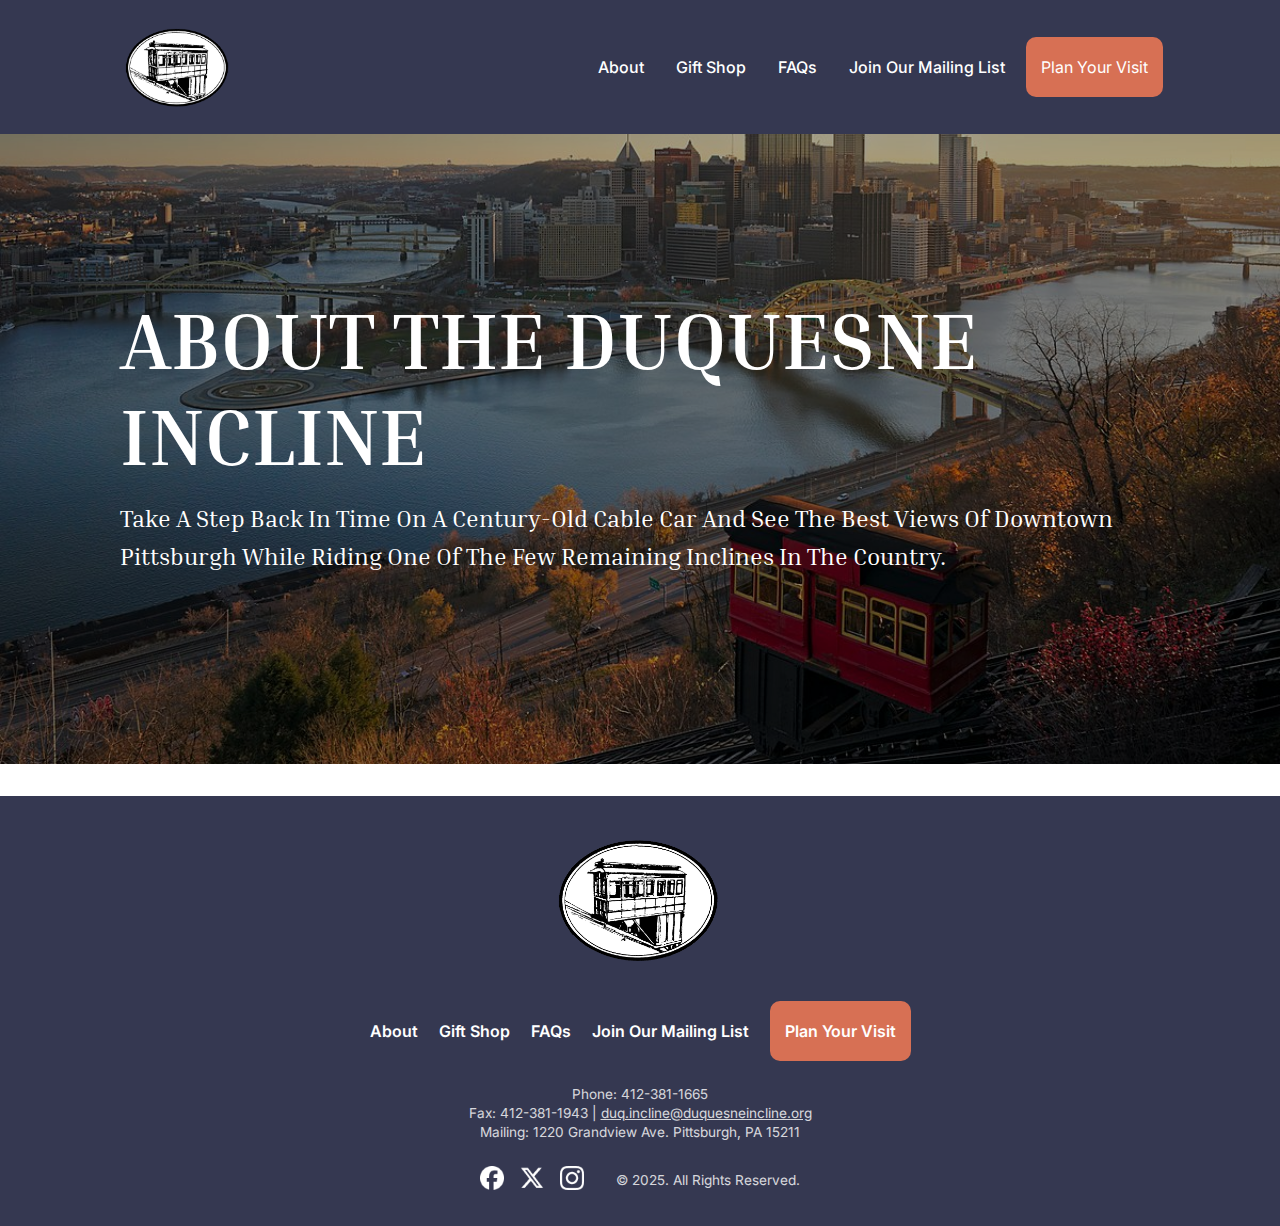
==== views/about.html @ 74aa6f3d "homepage" ====
<!DOCTYPE html>
<html lang="en">
<head>
    <meta charset="UTF-8">
    <meta name="viewport" content="width=device-width, initial-scale=1.0">
    <title>Dequesned Incline Memorandum</title>
    <meta name="author" content="Your name">
    <meta name="keywords" content="Carnegie Mellon University, Information Systems">
    <meta name="description" content="Your name professional website">
    <!-- link css -->
    <link rel="stylesheet" href="../static/css/style.css">
    <link rel="stylesheet" href="../static/css/home.css">
    <!-- link javascript -->
    <script src="../static/script.js" defer></script>
    <!-- google font  -->
    <link rel="preconnect" href="https://fonts.googleapis.com">
    <link rel="preconnect" href="https://fonts.gstatic.com" crossorigin>
    <link href="https://fonts.googleapis.com/css2?family=Inria+Serif:ital,wght@0,300;0,400;0,700;1,300;1,400;1,700&family=Inter:ital,opsz,wght@0,14..32,100..900;1,14..32,100..900&display=swap" rel="stylesheet">
</head>
    <body>
        <header>
            <nav class = 'navbar'>
                <a href="../index.html">
                    <img class = 'logo' src="../static/images/logo.png" alt="Dequesned Incline logo" width = '123px' height = '88px'>
                </a>
                <div class = 'full-container dark-blue'>
                    <div class = 'all-nav-links'>
                    <ul class="nav-links">
                        <li><a href="#">About</a></li>
                        <li><a href="./giftshop.html">Gift Shop</a></li>
                        <li><a href="./faqs.html">FAQs</a></li>
                        <li><a href="./mailing.html">Join Our Mailing List</a></li>
                    </ul>

                    <a href="./visit.html" class="primary-button">Plan Your Visit</a>
                    </div>
                </div>
            </nav>

            <div class="hero">
                <div class="hero-content">
                  <h1 class="hero-title inria-serif-bold">ABOUT THE DUQUESNE INCLINE</h1>
                  <p class="hero-subtitle inria-serif-regular">
                    Take A Step Back In Time On A Century-Old Cable Car And See The Best Views
                    Of Downtown Pittsburgh While Riding One Of The Few Remaining Inclines
                    In The Country.
                  </p>
                </div>
            </div>
            
            
        </header>

        <div class = "main">
            
        </div>
        
        <footer class="site-footer">
            <div class="footer-top">
              <!-- Logo -->
              <div class="footer-logo">
                <img class = 'logo' src="../static/images/logo.png" alt="Dequesned Incline logo" width = '123px' height = '88px'>
              </div>
          
              <!-- Navigation Links -->
              <ul class="footer-nav">
                <li><a href="#">About</a></li>
                <li><a href="#">Gift Shop</a></li>
                <li><a href="#">FAQs</a></li>
                <li><a href="#">Join Our Mailing List</a></li>
                <li><a href="#" class="primary-button">Plan Your Visit</a></li>
              </ul>
            </div>
          
            <div class="footer-contact">
              <p>Phone: 412-381-1665</p>
              <p>Fax: 412-381-1943 | <a href="mailto:duq.incline@duquesneincline.org">duq.incline@duquesneincline.org</a></p>
              <p>Mailing: 1220 Grandview Ave. Pittsburgh, PA 15211</p>
            </div>
          
            <!-- Social Icons & Copyright -->
            <div class="footer-bottom">
              <ul class="footer-social">
                <li><a href="#"><img src="../static/images/socialmedia/facebook.png" alt="Facebook" /></a></li>
                <li><a href="#"><img src="../static/images/socialmedia/x.png" alt="X" /></a></li>
                <li><a href="#"><img src="../static/images/socialmedia/ins.png" alt="Instagram" /></a></li>
              </ul>
          
              <p class="copyright">
                &copy; 2025. All Rights Reserved.
              </p>
            </div>
        </footer>
        
    </body>
</html>
---- static/css/style.css ----
:root {
    --dark-blue: #353851;
    --primary-color: #D77054;
    --secondary-color: #79A88F;
    --primary-background: #FFFFFF;
    --secondary-background: #F2EFD9;
}

* {
    margin: 0;
    padding: 0;
    box-sizing: border-box;
    font-family: "Inter", sans-serif;
}

* {
    margin: 0;
    padding: 0;
    box-sizing: border-box;
}
body {
    font-family: Arial, sans-serif;
}

.white-background {
    background: var(--primary-background);
}

.yellow-background {
    background-color: var(--secondary-background);
}

.section-title {
    font-size: 2rem;
    font-family: "Inria Serif", serif;
    font-weight: 700;
    font-style: normal;
    color: var(--dark-blue);
    max-width: 1272px;
    margin: 0 auto;
    margin-bottom: 2rem;
    margin-top: 4rem;
}

.section-background{
    padding: 2.5rem 120px;;
}

.dark-blue {
    background: var(--dark-blue);
}

.navbar {
    background: var(--dark-blue);
    display: flex;
    align-items: center;
    justify-content: space-between;
    padding: 21px 117px;
}

.nav-links {
    list-style: none;
    display: flex;
    gap: 2rem;  
}

.nav-links a {
    color: #ffffff;
    text-decoration: none;
    font-weight: 500;
}
.nav-links a:hover {
  color: #f0ab7c;
}

.all-nav-links {
    display: flex;
    align-items: center;
    gap: 21px;
}

.primary-button {
    border-radius: 10px;
    background: #D77054;
    display: flex;
    padding: 20px 15px;
    justify-content: center;
    align-items: center;
    gap: 10px;
    color: var(--primary-background);
    text-decoration: none;
}

.primary-button:hover {
    background-color: #d4491f;
}

/* /////////////////// hero ///////////////////// */

.hero {
    position: relative;
    height: 70vh;
    background: url('../images/home-hero1.jpg') no-repeat center center/cover;
    display: flex;
    align-items: center;
    justify-content: left;
    padding: 0 120px;
    margin-bottom: 2rem;
}
  
.hero::before {
    content: "";
    position: absolute;
    inset: 0;
    background-color: rgba(0, 0, 0, 0.35);
}
  
  /* Hero Content */
.hero-content {
    position: relative; /* so it sits above the overlay */
    max-width: 1272px;
    text-align: left;
    color: #fff;
    margin: 0 auto;
}
  
.hero-title {
    font-size: 5rem;
    margin-bottom: 1rem;
    text-transform: uppercase;
    width: 100%;
}
  
.hero-subtitle {
    font-size: 1.5rem;
    line-height: 1.6;
    margin-bottom: 2rem;
    width: 100%;
    font-weight: 100;
}
  
.cta-btn {
    border-radius: 100px;
    background: #D77054;
    padding: 20px 40px;
    text-decoration: none;
    font-weight: 500;
    color: #fff;
    font-size: 1.2rem;
    width: 425px;
    height: 84px;
}
  
.cta-btn:hover {
    background-color: #d4491f;
}


  
/* ////////// footer ///////// */

.site-footer {
background: var(--dark-blue);
  color: #fff;
  padding: 2rem;
  text-align: center;
  font-family: Arial, sans-serif;
}

/* Top Section: Logo + Nav */
.footer-top {
  display: flex;
  flex-direction: column;
  justify-content: center;
  align-items: center;
  gap: 2rem;
  margin-bottom: 1.5rem;
}

/* Footer Logo */
.footer-logo img {
    width: 191px;
    height: 136.953px;
    aspect-ratio: 191.00/136.95;
}

/* Footer Navigation */
.footer-nav {
    list-style: none;
    display: flex;
    flex-wrap: wrap;
    padding: 0;
    margin: 0;
    align-items: center;
    gap: 21px;
    max-width: 1272px;
}

.footer-nav li a {
  text-decoration: none;
  color: #fff;
  font-weight: 600;
}

.footer-nav li a:hover {
  color: #f05a28;
}

.footer-contact {
  margin-bottom: 1.5rem;
  font-size: 0.9rem;
  line-height: 1.4;
}

.footer-contact a {
  color: #fff;
  text-decoration: underline;
}
.footer-contact a:hover {
  color: #f05a28;
}

.footer-bottom {
  display: flex;
  flex-wrap: wrap;
  justify-content: center;
  align-items: center;
  gap: 2rem;
}

.footer-social {
  list-style: none;
  display: flex;
  gap: 1rem;
  padding: 0;
  margin: 0;
}

.footer-social li a img {
  width: 24px; 
  height: auto;
}

.footer-social li a img:hover {
  opacity: 0.8;
}

footer p {
  margin: 0;
  font-size: 0.85rem;
  opacity: 0.8;
}


/* //////////////////// fonts //////////////////// */

.inria-serif-light {
  font-family: "Inria Serif", serif;
  font-weight: 300;
  font-style: normal;
}

.inria-serif-regular {
  font-family: "Inria Serif", serif;
  font-weight: 400;
  font-style: normal;
}

.inria-serif-bold {
  font-family: "Inria Serif", serif;
  font-weight: 700;
  font-style: normal;
}

.inria-serif-light-italic {
  font-family: "Inria Serif", serif;
  font-weight: 300;
  font-style: italic;
}

.inria-serif-regular-italic {
  font-family: "Inria Serif", serif;
  font-weight: 400;
  font-style: italic;
}

.inria-serif-bold-italic {
  font-family: "Inria Serif", serif;
  font-weight: 700;
  font-style: italic;
}
---- static/css/home.css ----
:root {
    --dark-blue: #353851;
    --primary-color: #D77054;
    --secondary-color: #79A88F;
    --primary-background: #FFFFFF;
    --secondary-background: #F2EFD9;
}

/* ////////////////// info first /////////////////////// */

.info-text {
  margin: 0 auto 2rem;
  max-width: 1272px;
}

.content {
  display: flex;
  flex-wrap: wrap; 
  justify-content: center;
  gap: 2rem; 
  margin-bottom: 120px;
  margin: 72px auto;
  max-width: 1272px;
}

/* Individual Card */
.info-card {
    border-radius: 15px;
    display: flex;
    gap: 60px;
    flex: 1 0 0;
    align-self: stretch;
    display: flex;
    padding: 30px;
    flex-direction: column;
    justify-content: space-between;
    align-items: flex-start;
}

.padding-30px{
    padding: 30px;
}

.padding-40px{
    padding: 40px;
}

.info-card img {
    width: 100%;
    height: 80%;
    display: block;
    object-fit: cover;
    margin-bottom: 1rem;
    border-radius: 10px;
}

.info-card-content {
    display: flex;
    flex-direction: column;
    justify-content: space-between;
}

/* Card Headings */
.info-card h2 {
  margin-bottom: 1rem;
  max-width: 1272px;
  font-size: 1.25rem;
  color: #333;
  text-align: left;
}

/* Card Text */
.info-card p {
  margin-bottom: 1.5rem;
  line-height: 1.4;
  font-size: 0.95rem;
}

/* Card Button */
.card-btn {
    display: flex;
    padding: 20px 40px;;
    justify-content: center;
    align-items: center;
    gap: 10px;
    background-color: var(--secondary-color);
    color: #fff;
    text-decoration: none;
    border-radius: 100px;
    font-weight: 600;
    font-size: 1rem;
}

.card-btn:hover {
  background-color: #748a5b;
}
  
.stretch{
    align-self: stretch;
}


/* ///////////////////// quote //////////////////////// */


  
.quote-content {
    display: flex;
    flex-direction: column;
    justify-content: space-between;
    margin: 0 auto; 
    max-width: 1272px;
    align-items: center;
  }
  
  /* Quote Text */
  .quote-text {
    font-size: 2rem;
    font-style: italic;
    color: #333;
    margin: 24px;
    align-self: stretch;
  }
  
  /* Author */
  .quote-author {
    font-size: 1.5rem;
    color: #333;
    margin: 0;
    font-weight: bold;
    align-self: stretch;
    text-align: right;
  }

/* ///////////////////// schedule tour //////////////////////// */


/* Individual Card */
.image-card {
    display: flex;
    height: 347px;
    padding: 2.5rem 3rem;
    flex-direction: column;
    justify-content: space-between;
    align-items: flex-start;
    flex: 1 0 0;
    border-radius: 15px;
    color: white;
    font-size: 2rem;
    text-transform: capitalize;
    font-weight: 100;
}

.city-tours {
    background: linear-gradient(0deg, rgba(0, 0, 0, 0.00) 0%, rgba(0, 0, 0, 0.50) 50.41%), url('../images/city-tour.jpeg') lightgray 50% / cover no-repeat;
}

.group-tours {
    background: linear-gradient(0deg, rgba(0, 0, 0, 0.00) 0%, rgba(0, 0, 0, 0.50) 50.41%), url('../images/group-tours.jpg') lightgray 50% / cover no-repeat;
}

/* Card Content Overlay */
.image-card-content {
  position: absolute;
  bottom: 0;
  left: 0;
  width: 100%;
  height: 100%;
  color: #fff;
  padding: 1rem;
  box-sizing: border-box;
}

/* Card Title */
.image-card-content h3 {
  margin: 0 0 0.5rem 0;
  font-weight: 300;
  font-size: 2rem;
  text-transform: uppercase;
}
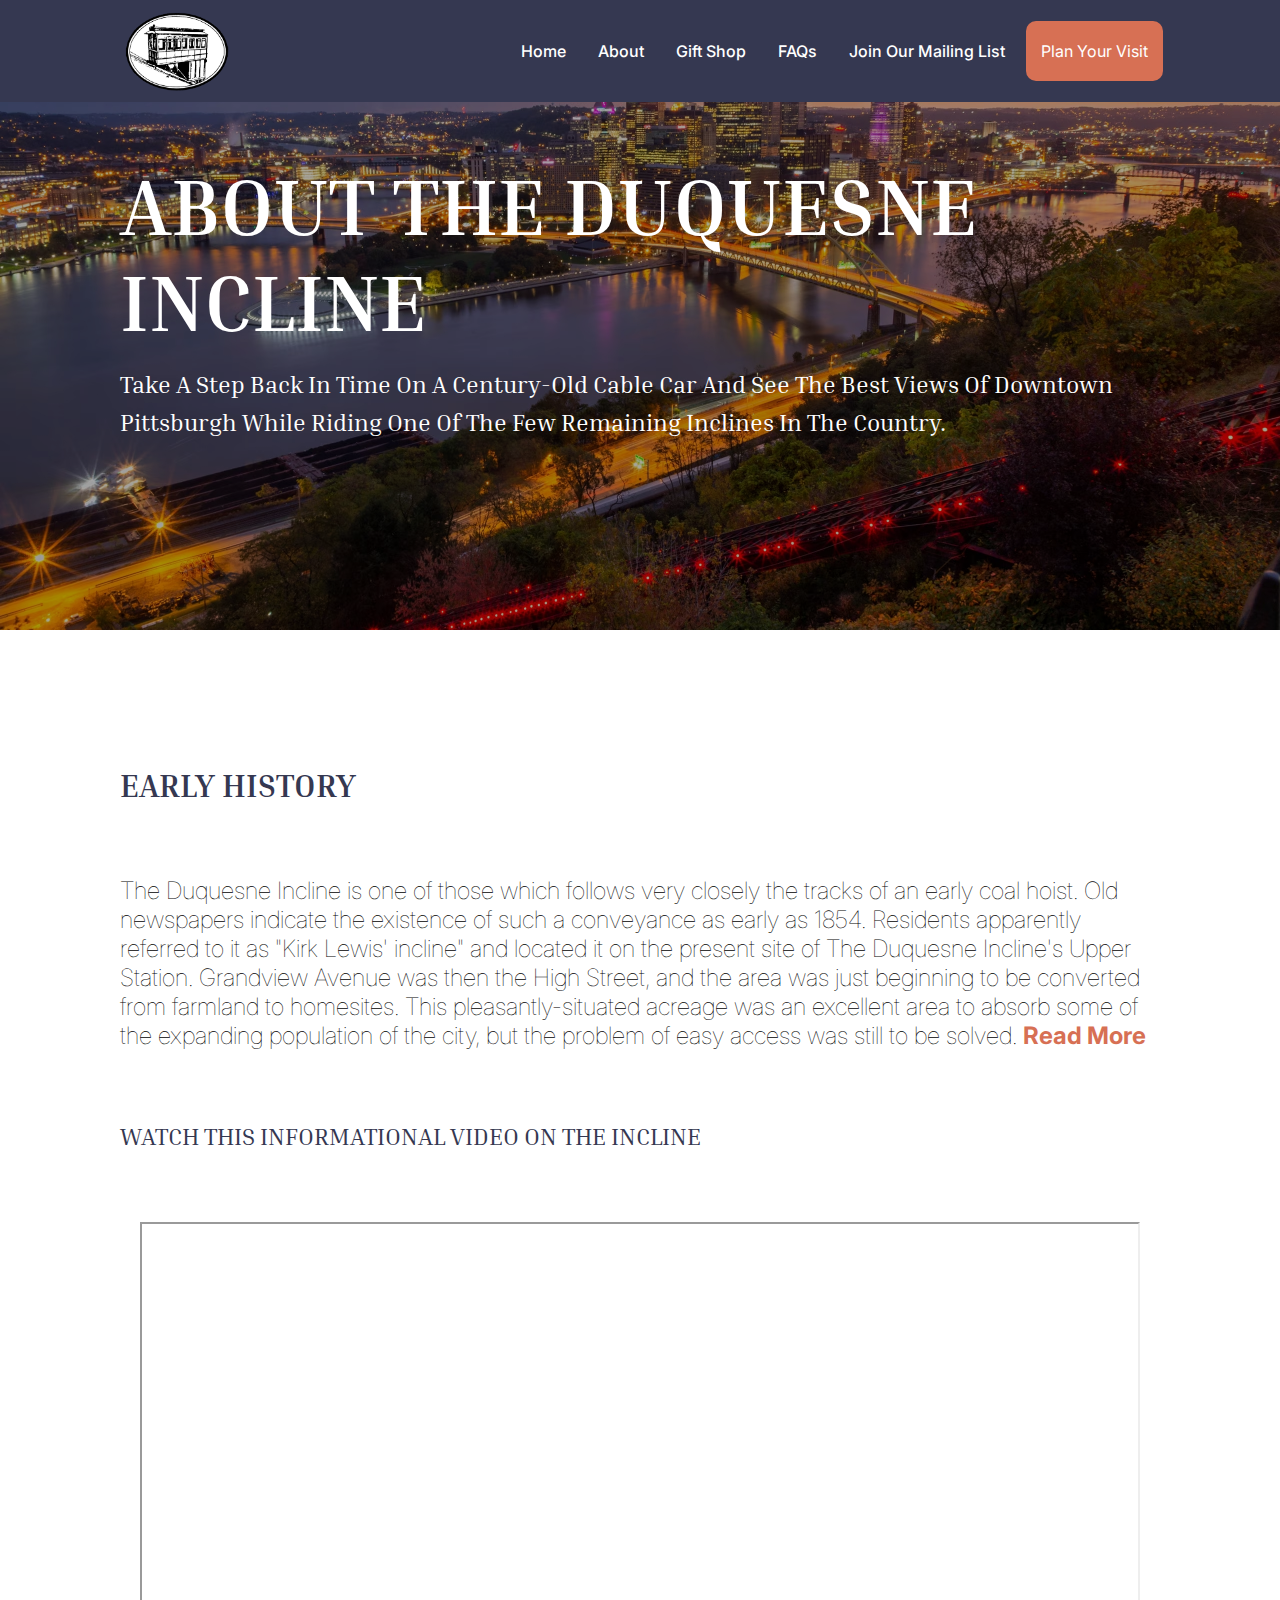
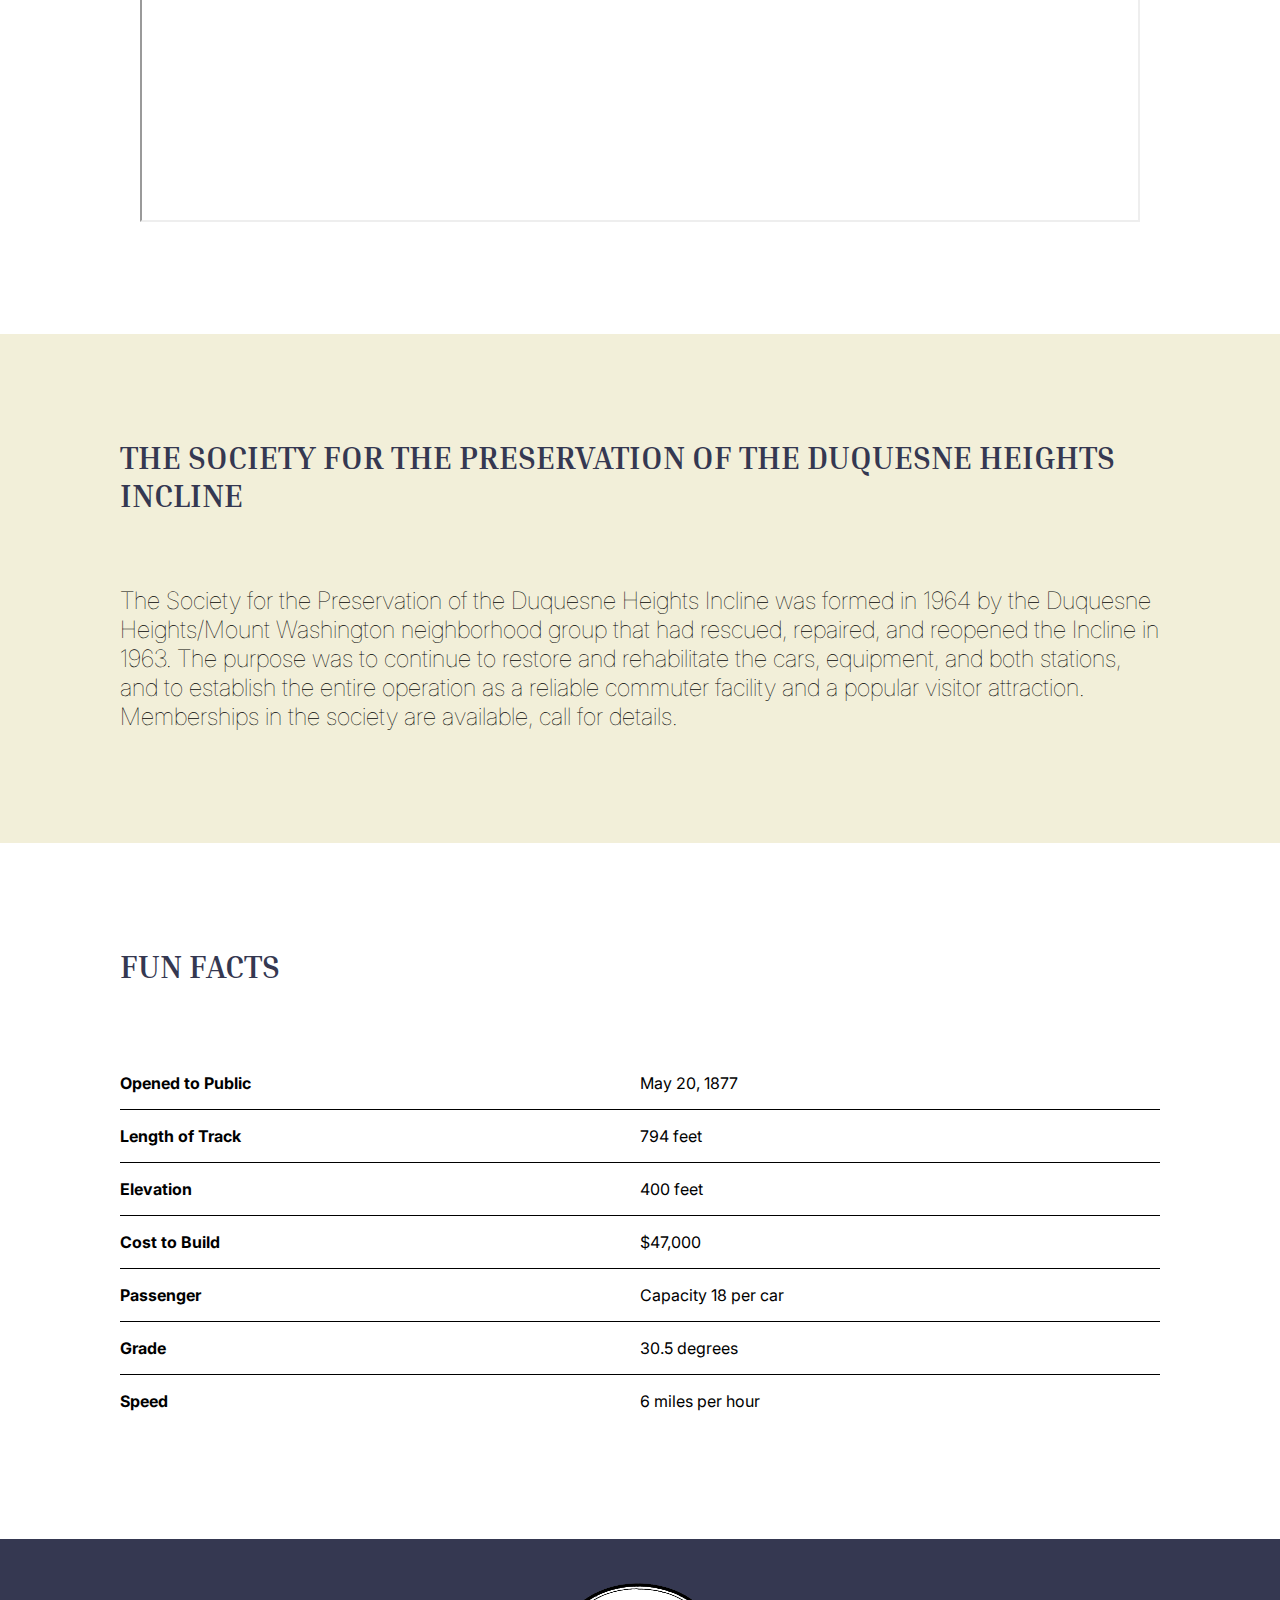
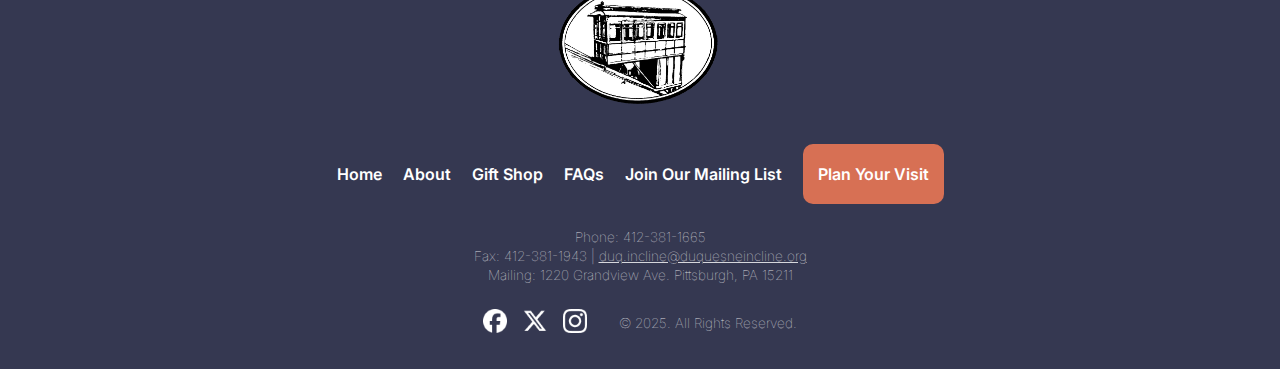
==== commit 6f65ce67: "new changes" ====
--- a/views/about.html
+++ b/views/about.html
@@ -9,35 +9,51 @@
     <meta name="description" content="Your name professional website">
     <!-- link css -->
     <link rel="stylesheet" href="../static/css/style.css">
-    <link rel="stylesheet" href="../static/css/home.css">
+    <link rel="stylesheet" href="../static/css/about.css">
     <!-- link javascript -->
     <script src="../static/script.js" defer></script>
+    <script src="../static/javascript/readmore.js" defer></script>
+    <!-- connect jquery -->
+    <script src="https://code.jquery.com/jquery-3.7.1.js" 
+            integrity="sha256-eKhayi8LEQwp4NKxN+CfCh+3qOVUtJn3QNZ0TciWLP4=" 
+            crossorigin="anonymous">
+    </script>
     <!-- google font  -->
     <link rel="preconnect" href="https://fonts.googleapis.com">
     <link rel="preconnect" href="https://fonts.gstatic.com" crossorigin>
     <link href="https://fonts.googleapis.com/css2?family=Inria+Serif:ital,wght@0,300;0,400;0,700;1,300;1,400;1,700&family=Inter:ital,opsz,wght@0,14..32,100..900;1,14..32,100..900&display=swap" rel="stylesheet">
 </head>
     <body>
-        <header>
-            <nav class = 'navbar'>
+      <header>
+        <a class="skip-link" href="#main-content">Skip to main content</a>
+        <nav class = 'navbar'>
                 <a href="../index.html">
-                    <img class = 'logo' src="../static/images/logo.png" alt="Dequesned Incline logo" width = '123px' height = '88px'>
+                    <img class = 'logo' src="../static/images/logo.png" alt="Dequesned Incline logo" width = '123' height = '88'>
                 </a>
                 <div class = 'full-container dark-blue'>
                     <div class = 'all-nav-links'>
                     <ul class="nav-links">
-                        <li><a href="#">About</a></li>
-                        <li><a href="./giftshop.html">Gift Shop</a></li>
-                        <li><a href="./faqs.html">FAQs</a></li>
-                        <li><a href="./mailing.html">Join Our Mailing List</a></li>
+                        <li><a href="../index.html">Home</a></li>
+                        <li><a href="../views/about.html">About</a></li>
+                        <li><a href="../views/giftshop.html">Gift Shop</a></li>
+                        <li><a href="../views/faqs.html">FAQs</a></li>
+                        <li><a href="../views/mailing.html">Join Our Mailing List</a></li>
                     </ul>
+                    <div>
+                        <a href="../views/visit.html" class="primary-button" id = 'visit-nav'>Plan Your Visit</a>
+                    </div>
+                    </div>
+                </div>
+                <div id = 'visit-hidden-nav' class = 'hide'>
+                    <ul>
+                        <li><a href="../views/visit/tickets.html">Tickets</a></li>
+                        <li><a href="../views/visit/directions.html">Directions</a></li>
+                        <li><a href="../views/visit/thingstodo.html">Things To Do</a></li>
+                    </ul>
+                </div>
+        </nav>
 
-                    <a href="./visit.html" class="primary-button">Plan Your Visit</a>
-                    </div>
-                </div>
-            </nav>
-
-            <div class="hero">
+        <div class="hero" id = 'about-hero'>
                 <div class="hero-content">
                   <h1 class="hero-title inria-serif-bold">ABOUT THE DUQUESNE INCLINE</h1>
                   <p class="hero-subtitle inria-serif-regular">
@@ -46,51 +62,165 @@
                     In The Country.
                   </p>
                 </div>
-            </div>
-            
+        </div>
+          
             
         </header>
 
-        <div class = "main">
-            
+        <div class = "main" id = 'main-content'>
+            <div id = 'about-history' class = "section-background white-background">
+                <h2 class = 'section-title' tabindex = '0'>EARLY HISTORY</h2>
+                <div class = ' content '>
+                  
+                  <p id = 'short-content'>
+                    The Duquesne Incline is one of those which follows very 
+                    closely the tracks of an early coal hoist. Old newspapers 
+                    indicate the existence of such a conveyance as early as 1854. 
+                    Residents apparently referred to it as "Kirk Lewis' incline" and 
+                    located it on the present site of The Duquesne Incline's Upper Station. 
+                    Grandview Avenue was then the High Street, and the area was just 
+                    beginning to be converted from farmland to homesites. This            
+                    pleasantly-situated acreage was an excellent area to absorb 
+                    some of the expanding population of the city, but the problem 
+                    of easy access was still to be solved. <span id = 'history-read-more' tabindex = '0'>Read More</span>
+                  </p>
+                  <p id = 'long-content' class = 'hide'>
+                    The incline was built in 1877 by Samuel Diescher, who had 
+                    previously constructed the Monongahela Incline. The cars were 
+                    designed by J. C. Inclined Plane Railway, which had also built 
+                    the cars for the Monongahela Incline. The incline was closed 
+                    for two years in the 1960s and reopened in 1963 when a group 
+                    of local residents formed a non-profit corporation to purchase 
+                    and restore the incline. The incline has since been totally 
+                    refurbished and is now a major tourist attraction.
+  
+                    Although plans for a freight and passenger incline are known 
+                    to have existed much earlier, financial backing was exceedingly 
+                    hard to find--even the modest sum of $47,000--and actual 
+                    construction was delayed. Eventually, of course, difficulties 
+                    were overcome and the Incline was built. It was opened to the 
+                    public May 20, 1877. The Duquesne Incline was the first Pittsburgh 
+                    incline designed and built by Samuel Diescher, for Kirk Bigham 
+                    and Associates. Mr. Diescher, an engineer, had become the country's 
+                    foremost builder of inclines. He was also to design and build 
+                    most of those that followed.
+                    
+                    At the time of its public opening, it was one of four inclined 
+                    planes serving the summit of Coal Hill, which later came to be 
+                    known as Mount Washington. The Duquesne Incline was operated, 
+                    from 1877 until 1962 by The Duquesne Inclined Plane Company. 
+                    From 1964 until the present, the Incline has been operated by 
+                    the Society for the Preservation of The Duquesne Heights Incline; 
+                    it has been owned by the Port Authority of Allegheny County.
+                    <span id = 'history-read-less' tabindex = '0'>Read Less</span>
+                  </p>
+                </div>
+                <h2 class = 'section-sub-title' tabindex = '0'> WATCH THIS INFORMATIONAL VIDEO ON THE INCLINE</h2>
+                <div class = 'content '>      
+                  <iframe width="1000" 
+                          height="600" 
+                          src="https://www.youtube.com/embed/ve3KMUIlSGk?si=33IpiPVmXfayPX7f" 
+                          title="YouTube video player" allow="accelerometer; autoplay; clipboard-write; encrypted-media; gyroscope; picture-in-picture; web-share" referrerpolicy="strict-origin-when-cross-origin" allowfullscreen></iframe>
+                </div>
+            </div>
+            <div class = 'section-background yellow-background'>
+              <h2 class = 'section-title' tabindex = '0'>
+                The Society for the Preservation of the Duquesne Heights Incline
+              </h2>
+              <div class = ' content '>
+                  
+                <p>
+                  The Society for the Preservation of the Duquesne Heights 
+                  Incline was formed in 1964 by the Duquesne Heights/Mount 
+                  Washington neighborhood group that had rescued, repaired, 
+                  and reopened the Incline in 1963. The purpose was to continue 
+                  to restore and rehabilitate the cars, equipment, and both 
+                  stations, and to establish the entire operation as a reliable 
+                  commuter facility and a popular visitor attraction.  Memberships 
+                  in the society are available, call for details.
+                </p>
+              </div>
+            </div>
+
+            <div class = 'section-background white-background'>
+              <h2 class = 'section-title' tabindex = '0'>
+                Fun Facts
+              </h2>
+              <div class="content">
+                  <!-- Simple table with inline styling for lines -->
+                  <table class="fun-facts-table">
+                    <tbody>
+                      <tr>
+                        <td class="fun-fact-heading">Opened to Public</td>
+                        <td>May 20, 1877</td>
+                      </tr>
+                      <tr>
+                        <td class="fun-fact-heading">Length of Track</td>
+                        <td>794 feet</td>
+                      </tr>
+                      <tr>
+                        <td class="fun-fact-heading">Elevation</td>
+                        <td>400 feet</td>
+                      </tr>
+                      <tr>
+                        <td class="fun-fact-heading">Cost to Build</td>
+                        <td>$47,000</td>
+                      </tr>
+                      <tr>
+                        <td class="fun-fact-heading">Passenger</td>
+                        <td>Capacity 18 per car</td>
+                      </tr>
+                      <tr>
+                        <td class="fun-fact-heading">Grade</td>
+                        <td>30.5 degrees</td>
+                      </tr>
+                      <tr>
+                        <td class="fun-fact-heading">Speed</td>
+                        <td>6 miles per hour</td>
+                      </tr>
+                    </tbody>
+                  </table>
+              </div>
+            </div>
         </div>
         
         <footer class="site-footer">
-            <div class="footer-top">
-              <!-- Logo -->
-              <div class="footer-logo">
-                <img class = 'logo' src="../static/images/logo.png" alt="Dequesned Incline logo" width = '123px' height = '88px'>
-              </div>
-          
-              <!-- Navigation Links -->
-              <ul class="footer-nav">
-                <li><a href="#">About</a></li>
-                <li><a href="#">Gift Shop</a></li>
-                <li><a href="#">FAQs</a></li>
-                <li><a href="#">Join Our Mailing List</a></li>
-                <li><a href="#" class="primary-button">Plan Your Visit</a></li>
-              </ul>
-            </div>
-          
-            <div class="footer-contact">
-              <p>Phone: 412-381-1665</p>
-              <p>Fax: 412-381-1943 | <a href="mailto:duq.incline@duquesneincline.org">duq.incline@duquesneincline.org</a></p>
-              <p>Mailing: 1220 Grandview Ave. Pittsburgh, PA 15211</p>
-            </div>
-          
-            <!-- Social Icons & Copyright -->
-            <div class="footer-bottom">
-              <ul class="footer-social">
-                <li><a href="#"><img src="../static/images/socialmedia/facebook.png" alt="Facebook" /></a></li>
-                <li><a href="#"><img src="../static/images/socialmedia/x.png" alt="X" /></a></li>
-                <li><a href="#"><img src="../static/images/socialmedia/ins.png" alt="Instagram" /></a></li>
-              </ul>
-          
-              <p class="copyright">
-                &copy; 2025. All Rights Reserved.
-              </p>
-            </div>
-        </footer>
+          <div class="footer-top">
+            <!-- Logo -->
+            <div class="footer-logo">
+              <img class = 'logo' src="../static/images/logo.png" alt="Dequesned Incline logo" width = '123' height = '88'>
+            </div>
+        
+            <!-- Navigation Links -->
+            <ul class="footer-nav">
+              <li><a href="../index.html">Home</a></li>
+              <li><a href="./about.html">About</a></li>
+              <li><a href="./giftshop.html">Gift Shop</a></li>
+              <li><a href="./faqs.html">FAQs</a></li>
+              <li><a href="./mailing.html">Join Our Mailing List</a></li>
+              <li><a href="./visit.html" class="primary-button">Plan Your Visit</a></li>
+            </ul>
+          </div>
+        
+          <div class="footer-contact">
+            <p>Phone: 412-381-1665</p>
+            <p>Fax: 412-381-1943 | <a href="mailto:duq.incline@duquesneincline.org">duq.incline@duquesneincline.org</a></p>
+            <p>Mailing: 1220 Grandview Ave. Pittsburgh, PA 15211</p>
+          </div>
+        
+          <!-- Social Icons & Copyright -->
+          <div class="footer-bottom">
+            <ul class="footer-social">
+              <li><a href="https://www.facebook.com/TheDuquesneIncline/photos/"><img src="../static/images/socialmedia/facebook.png" alt="Facebook"></a></li>
+              <li><a href="https://x.com/duquesneincline"><img src="../static/images/socialmedia/x.png" alt="X"></a></li>
+              <li><a href="https://www.instagram.com/explore/locations/289145085/duquesne-incline-pittsburgh/?hl=en"><img src="../static/images/socialmedia/ins.png" alt="Instagram"></a></li>
+            </ul>
+        
+            <p class="copyright">
+              &copy; 2025. All Rights Reserved.
+            </p>
+          </div>
+      </footer>
         
     </body>
 </html>--- a/static/css/style.css
+++ b/static/css/style.css
@@ -6,6 +6,35 @@
     --secondary-background: #F2EFD9;
 }
 
+.skip-link {
+  position: absolute;
+  top: -40px;
+  left: 0;
+  background: var(--primary-color);
+  color: #fff;
+  padding: 8px;
+  text-decoration: none;
+  z-index: 100;
+}
+
+.skip-link:focus {
+  top: 0;
+}
+
+
+:focus {
+    outline: 2px solid red;     
+    outline-offset: 2px;
+}
+button:focus-visible,
+a:focus-visible,
+input:focus-visible,
+select:focus-visible,
+textarea:focus-visible {
+  outline: 2px solid red;
+  outline-offset: 2px;
+}
+
 * {
     margin: 0;
     padding: 0;
@@ -13,11 +42,15 @@
     font-family: "Inter", sans-serif;
 }
 
-* {
-    margin: 0;
-    padding: 0;
-    box-sizing: border-box;
-}
+p {
+  font-size: 24px;
+  font-weight: 100;
+}
+
+.hide {
+    display: none;
+}
+
 body {
     font-family: Arial, sans-serif;
 }
@@ -40,22 +73,96 @@
     margin: 0 auto;
     margin-bottom: 2rem;
     margin-top: 4rem;
+    text-transform: uppercase;
+}
+
+.section-sub-title {
+  font-size: 1.5rem;
+  font-family: "Inria Serif", serif;
+  font-weight: 400;
+  font-style: normal;
+  color: var(--dark-blue);
+  max-width: 1272px;
+  margin: 0 auto;
+  margin-bottom: 0rem;
+  margin-top: 0rem;
 }
 
 .section-background{
     padding: 2.5rem 120px;;
 }
 
+.content {
+  display: flex;
+  flex-wrap: wrap; 
+  justify-content: center;
+  gap: 2rem; 
+  margin-bottom: 120px;
+  margin: 72px auto;
+  max-width: 1272px;
+}
+
+.content-left {
+  justify-content: flex-start;
+}
+
 .dark-blue {
     background: var(--dark-blue);
 }
 
+#visit-hidden-nav{
+  position: fixed;
+  top: 80px;
+  right: 117px;
+  padding: 2rem;
+  background: var(--primary-color);
+  color: white;
+  border-radius: 10px;
+  z-index: 1000;
+}
+
+#visit-hidden-nav ul{
+  list-style: none;
+  /* remove underline */
+  padding: 0;
+  width: 100%;
+  display: flex;
+  flex-direction: column;
+  gap: 10px;
+  justify-content: center;
+  /* remove text underline */
+}
+
+#visit-hidden-nav li{
+  padding: 20px 0px;
+  width: 100%;
+}
+
+
+#visit-hidden-nav a{
+  text-decoration: none;
+  color: white;
+  padding: 20px;
+  width: 100%;
+}
+
+#visit-hidden-nav a:hover {
+  background: #d4491f;
+  border-radius: 10px;
+}
+
+
 .navbar {
     background: var(--dark-blue);
     display: flex;
     align-items: center;
     justify-content: space-between;
-    padding: 21px 117px;
+    padding: 5px 117px;
+    position: fixed;
+    top: 0;
+    z-index: 1000;
+    left: 0;
+    width: 100%;
 }
 
 .nav-links {
@@ -95,17 +202,142 @@
     background-color: #d4491f;
 }
 
+.primary-button.highlight, #visit-hidden-nav a.highlight{
+  border-radius: 10px;
+  padding: 20px 15px;
+  border-style: solid;
+  border-color: white;
+  font-weight: 500;
+  z-index: 1000;
+}
+
+.highlight {
+  font-weight: 700;
+  padding: 10px 0px;
+  border-bottom-style: solid;
+  border-bottom-color: var(--primary-color);
+}
+
+.flex {
+    display: flex;
+    justify-content: flex-start;
+    flex-wrap: nowrap;
+}
+
+.flex-2 div{
+    flex: 1 1 45%;
+}
+
+.flex-3 {
+  display: flex;
+  flex-wrap: wrap;
+  justify-content: space-between;
+  gap: 2rem;
+}
+
+.flex-3 > div {
+  flex: 1 1 calc(33.333% - 2rem);
+  max-width: calc(33.333% - 2rem);
+}
+
+.text-content {
+    max-width: 1272px;
+    margin: 0 auto;
+    margin-bottom: 2rem;
+}
+
+/* /////////////////// collapse /////////////////// */
+.collapse-item {
+  border-bottom: 1px solid #000;
+  padding: 1rem 0;
+  width: 100%;
+}
+
+.collapse-question {
+    display: flex;
+    justify-content: space-between;
+  background: none;
+  border: none;
+  width: 100%;
+  text-align: left;
+  align-items: center;
+  cursor: pointer;
+  font-weight: 600;
+  font-size: 24px;
+}
+
+.collapse-icon {
+  font-weight: 900;
+  margin-left: 1rem; /* optional spacing */
+}
+
+.collapse-answer {
+  margin-top: 1rem;
+  font-size: 24px;
+  line-height: 1.4;
+  font-weight: 200;
+}
+
+
+.collapse-question:hover {
+  color: #d4491f;
+}
+
 /* /////////////////// hero ///////////////////// */
 
 .hero {
     position: relative;
     height: 70vh;
-    background: url('../images/home-hero1.jpg') no-repeat center center/cover;
+    
     display: flex;
     align-items: center;
     justify-content: left;
     padding: 0 120px;
     margin-bottom: 2rem;
+}
+
+#home-hero1 {
+  background: url('../images/home-hero1.jpg') no-repeat center center/cover;
+}
+
+#home-hero2 {
+  background: url('../images/home-hero2.jpeg') no-repeat center center/cover;
+}
+
+#home-hero3 {
+  background: url('../images/home-hero3.jpeg') no-repeat center center/cover;
+}
+
+#about-hero {
+  background: url('../images/about-hero.jpg') no-repeat center center/cover;
+}
+
+#giftshop-hero {
+  background: url('../images/giftshop-hero.jpg') no-repeat center center/cover;
+}
+
+#faq-hero {
+  background: url('../images/faq-hero.jpg') no-repeat center center/cover;
+}
+
+#mailing-hero {
+  background: url('../images/mailing-hero.jpg') no-repeat center center/cover;
+}
+
+#visit-hero {
+  background: url('../images/visit-hero.jpg') no-repeat center center/cover;
+}
+
+#tickets-hero {
+  background: url('../images/tickets-hero.jpg') no-repeat center center/cover;
+}
+
+#thingstodo-hero {
+  background: url('../images/thingstodo-hero.jpg') no-repeat center center/cover;
+}
+
+#directions-hero {
+  background: url('../images/directions-hero.jpg') no-repeat center center/cover;
 }
   
 .hero::before {
@@ -114,8 +346,7 @@
     inset: 0;
     background-color: rgba(0, 0, 0, 0.35);
 }
-  
-  /* Hero Content */
+
 .hero-content {
     position: relative; /* so it sits above the overlay */
     max-width: 1272px;
@@ -146,9 +377,9 @@
     text-decoration: none;
     font-weight: 500;
     color: #fff;
-    font-size: 1.2rem;
-    width: 425px;
-    height: 84px;
+    font-size: 24px;
+    width: auto;
+    height: auto;
 }
   
 .cta-btn:hover {
@@ -251,6 +482,86 @@
   opacity: 0.8;
 }
 
+/* //////////////////// image-cards //////////////////// */
+
+.image-card {
+  display: flex;
+  height: 347px;
+  padding: 2.5rem 3rem;
+  flex-direction: column;
+  justify-content: space-between;
+  align-items: flex-start;
+  flex: 1 0 0;
+  border-radius: 15px;
+  color: white;
+  font-size: 2rem;
+  text-transform: capitalize;
+  font-weight: 100;
+}
+
+.city-tours {
+  background: linear-gradient(0deg, rgba(0, 0, 0, 0.00) 0%, rgba(0, 0, 0, 0.50) 50.41%), url('../images/city-tour.jpeg') lightgray 50% / cover no-repeat;
+}
+
+.group-tours {
+  background: linear-gradient(0deg, rgba(0, 0, 0, 0.00) 0%, rgba(0, 0, 0, 0.50) 50.41%), url('../images/group-tours.jpg') lightgray 50% / cover no-repeat;
+}
+
+.bus-companies {
+  background: linear-gradient(0deg, rgba(0, 0, 0, 0.00) 0%, rgba(0, 0, 0, 0.50) 50.41%), url('../images/thingstodo/bus.png') lightgray 50% / cover no-repeat;
+}
+
+.patch-program {
+  background: linear-gradient(0deg, rgba(0, 0, 0, 0.00) 0%, rgba(0, 0, 0, 0.50) 50.41%), url('../images/thingstodo/patch.png') lightgray 50% / cover no-repeat;
+}
+
+.youth {
+  background: linear-gradient(0deg, rgba(0, 0, 0, 0.00) 0%, rgba(0, 0, 0, 0.50) 50.41%), url('../images/thingstodo/youth.png') lightgray 50% / cover no-repeat;
+}
+
+/* Card Content Overlay */
+.image-card-content {
+  position: absolute;
+  bottom: 0;
+  left: 0;
+  width: 100%;
+  height: 100%;
+  color: #fff;
+  padding: 1rem;
+  box-sizing: border-box;
+}
+
+/* Card Title */
+.image-card  h3 {
+  margin: 0 0 0.5rem 0;
+  font-weight: 300;
+  font-size: 2rem;
+  text-transform: uppercase;
+}
+
+/* Card Button */
+.card-btn {
+  display: flex;
+  padding: 20px 40px;;
+  justify-content: center;
+  align-items: center;
+  gap: 10px;
+  background-color: var(--secondary-color);
+  color: #fff;
+  text-decoration: none;
+  border-radius: 100px;
+  font-weight: 600;
+  font-size: 1rem;
+}
+
+.card-btn:hover {
+background-color: #748a5b;
+}
+
+.stretch{
+  align-self: stretch;
+}
+
 
 /* //////////////////// fonts //////////////////// */
 
--- a/static/css/about.css
+++ b/static/css/about.css
@@ -0,0 +1,41 @@
+:root {
+    --dark-blue: #353851;
+    --primary-color: #D77054;
+    --secondary-color: #79A88F;
+    --primary-background: #FFFFFF;
+    --secondary-background: #F2EFD9;
+}
+
+#history-read-more, #history-read-less {
+    color: var(--primary-color);
+    font-weight: 700;
+}
+
+#history-read-more:hover {
+    color: #a75037;
+}
+
+/* ////////////////// fun fact ////////////////// */
+
+.fun-facts-table {
+  width: 100%;
+  border-collapse: collapse; 
+  table-layout: fixed;
+}
+
+.fun-facts-table tr {
+  border-bottom: 1px solid #000;
+}
+
+.fun-facts-table tr:last-of-type {
+  border-bottom: none;
+}
+
+.fun-facts-table td {
+  padding: 1rem 0;
+  vertical-align: top;
+}
+
+.fun-fact-heading {
+  font-weight: 700;
+}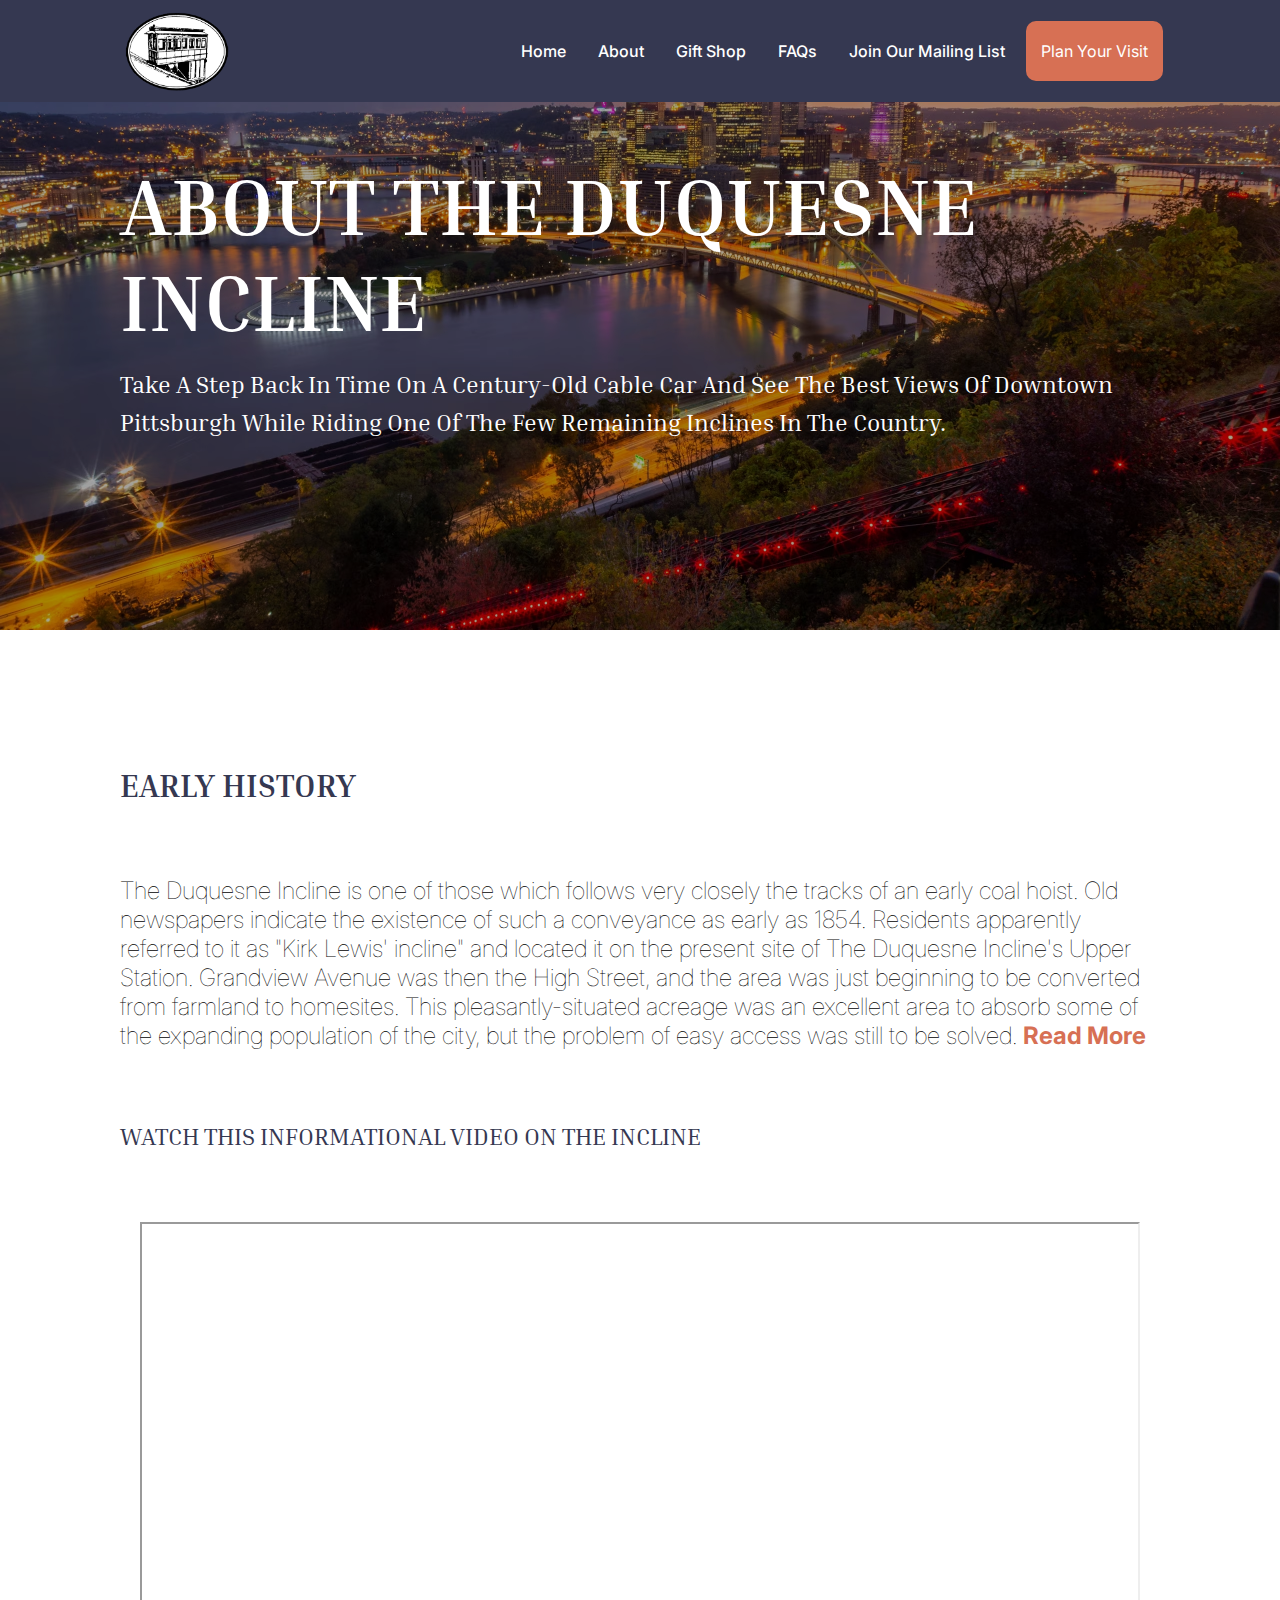
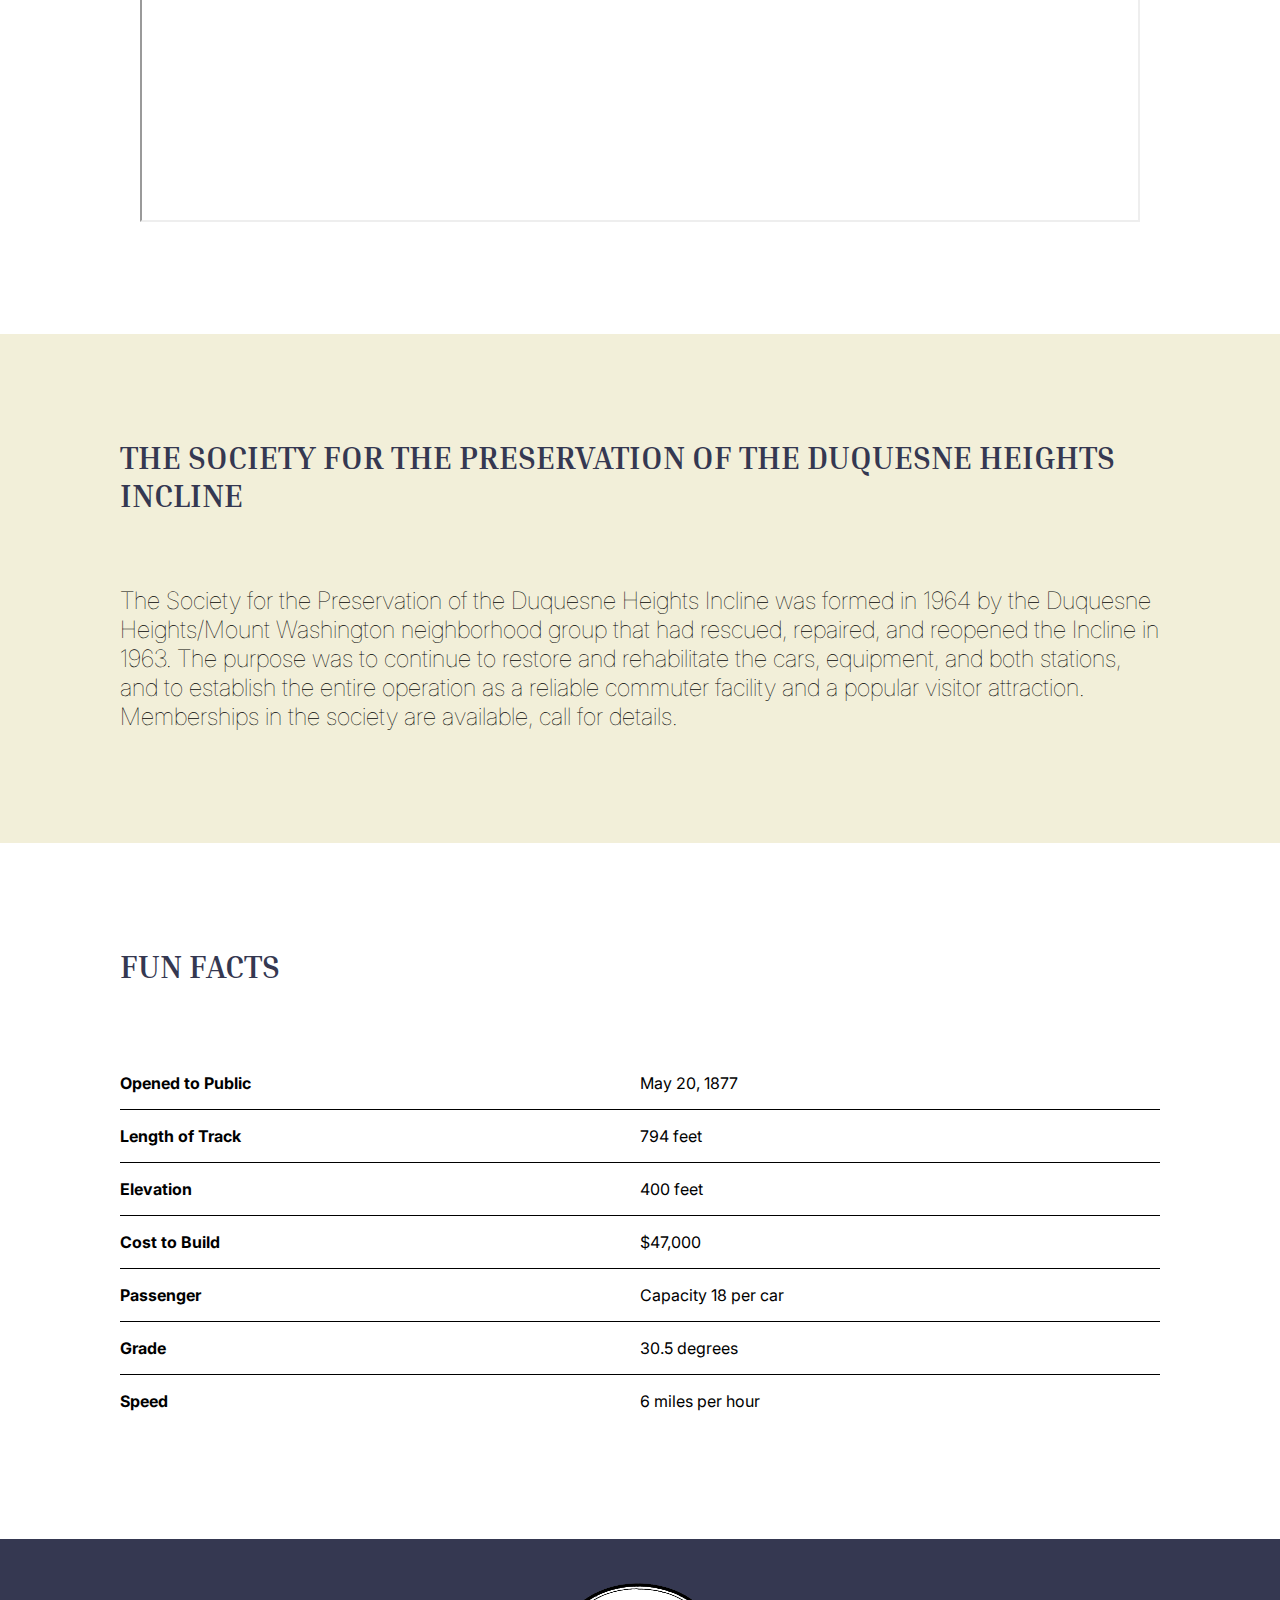
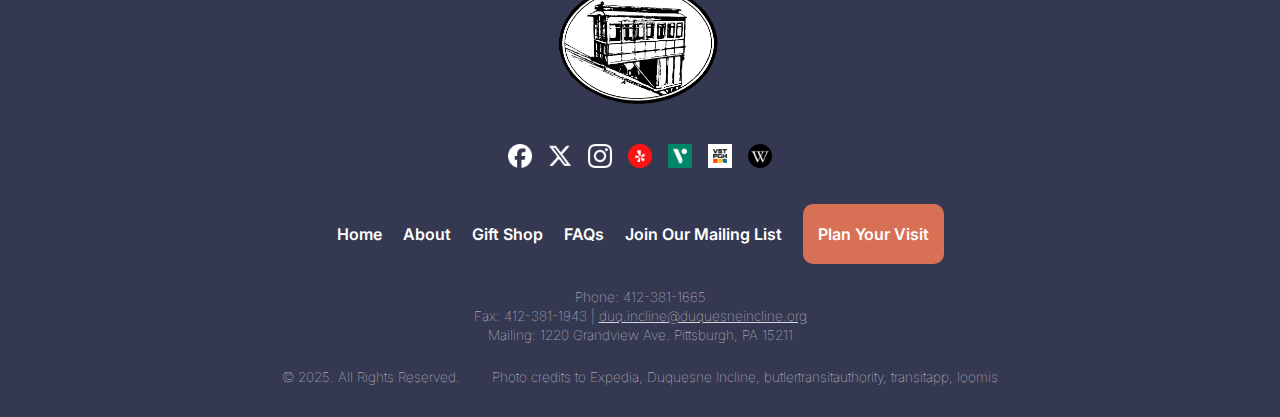
==== commit 4dc2c5f1: "commit" ====
--- a/views/about.html
+++ b/views/about.html
@@ -25,7 +25,9 @@
 </head>
     <body>
       <header>
+        <!-- skip to main content -->
         <a class="skip-link" href="#main-content">Skip to main content</a>
+        <!-- nav bar -->
         <nav class = 'navbar'>
                 <a href="../index.html">
                     <img class = 'logo' src="../static/images/logo.png" alt="Dequesned Incline logo" width = '123' height = '88'>
@@ -44,6 +46,7 @@
                     </div>
                     </div>
                 </div>
+                <!-- hidden reveal after hover -->
                 <div id = 'visit-hidden-nav' class = 'hide'>
                     <ul>
                         <li><a href="../views/visit/tickets.html">Tickets</a></li>
@@ -52,8 +55,8 @@
                     </ul>
                 </div>
         </nav>
-
-        <div class="hero" id = 'about-hero'>
+        <!-- landing image -->
+        <div class="hero" id = 'about-hero' role="img" aria-label="night time view of the incline with the city in the background">
                 <div class="hero-content">
                   <h1 class="hero-title inria-serif-bold">ABOUT THE DUQUESNE INCLINE</h1>
                   <p class="hero-subtitle inria-serif-regular">
@@ -66,10 +69,12 @@
           
             
         </header>
-
+        <!-- main content -->
         <div class = "main" id = 'main-content'>
+            <!-- history -->
             <div id = 'about-history' class = "section-background white-background">
-                <h2 class = 'section-title' tabindex = '0'>EARLY HISTORY</h2>
+                <h2 class = 'section-title'  >EARLY HISTORY</h2>
+                <!-- read-more interaction -->
                 <div class = ' content '>
                   
                   <p id = 'short-content'>
@@ -82,7 +87,7 @@
                     beginning to be converted from farmland to homesites. This            
                     pleasantly-situated acreage was an excellent area to absorb 
                     some of the expanding population of the city, but the problem 
-                    of easy access was still to be solved. <span id = 'history-read-more' tabindex = '0'>Read More</span>
+                    of easy access was still to be solved. <span id = 'history-read-more'  >Read More</span>
                   </p>
                   <p id = 'long-content' class = 'hide'>
                     The incline was built in 1877 by Samuel Diescher, who had 
@@ -112,19 +117,20 @@
                     From 1964 until the present, the Incline has been operated by 
                     the Society for the Preservation of The Duquesne Heights Incline; 
                     it has been owned by the Port Authority of Allegheny County.
-                    <span id = 'history-read-less' tabindex = '0'>Read Less</span>
+                    <span id = 'history-read-less'  >Read Less</span>
                   </p>
                 </div>
-                <h2 class = 'section-sub-title' tabindex = '0'> WATCH THIS INFORMATIONAL VIDEO ON THE INCLINE</h2>
-                <div class = 'content '>      
-                  <iframe width="1000" 
-                          height="600" 
-                          src="https://www.youtube.com/embed/ve3KMUIlSGk?si=33IpiPVmXfayPX7f" 
-                          title="YouTube video player" allow="accelerometer; autoplay; clipboard-write; encrypted-media; gyroscope; picture-in-picture; web-share" referrerpolicy="strict-origin-when-cross-origin" allowfullscreen></iframe>
+                <h2 class = 'section-sub-title'  > WATCH THIS INFORMATIONAL VIDEO ON THE INCLINE</h2>
+                <div class = 'content '>   
+                    <!-- youtube video -->
+                    <iframe width="1000" 
+                            height="600" 
+                            src="https://www.youtube.com/embed/ve3KMUIlSGk?si=33IpiPVmXfayPX7f" 
+                            title="YouTube video player" allow="accelerometer; autoplay; clipboard-write; encrypted-media; gyroscope; picture-in-picture; web-share" referrerpolicy="strict-origin-when-cross-origin" allowfullscreen></iframe>
                 </div>
             </div>
             <div class = 'section-background yellow-background'>
-              <h2 class = 'section-title' tabindex = '0'>
+              <h2 class = 'section-title'  >
                 The Society for the Preservation of the Duquesne Heights Incline
               </h2>
               <div class = ' content '>
@@ -143,11 +149,11 @@
             </div>
 
             <div class = 'section-background white-background'>
-              <h2 class = 'section-title' tabindex = '0'>
+              <h2 class = 'section-title'  >
                 Fun Facts
               </h2>
+              <!-- fun facts table -->
               <div class="content">
-                  <!-- Simple table with inline styling for lines -->
                   <table class="fun-facts-table">
                     <tbody>
                       <tr>
@@ -186,12 +192,23 @@
         
         <footer class="site-footer">
           <div class="footer-top">
-            <!-- Logo -->
+            <!-- logo -->
             <div class="footer-logo">
               <img class = 'logo' src="../static/images/logo.png" alt="Dequesned Incline logo" width = '123' height = '88'>
             </div>
-        
-            <!-- Navigation Links -->
+            <!-- social media -->
+            <ul class="footer-social">
+              <li><a target = '_blank' href="https://www.facebook.com/TheDuquesneIncline/photos/"><img src="../static/images/socialmedia/facebook.png" alt="Facebook"></a></li>
+              <li><a target = '_blank' href="https://x.com/duquesneincline"><img src="../static/images/socialmedia/x.png" alt="X"></a></li>
+              <li><a target = '_blank' href="https://www.instagram.com/explore/locations/289145085/duquesne-incline-pittsburgh/?hl=en"><img src="../static/images/socialmedia/ins.png" alt="Instagram"></a></li>
+              <li><a target = '_blank' href="https://www.yelp.com/biz/duquesne-incline-pittsburgh"><img src="../static/images/socialmedia/yelp.png" alt="Yelp"></a></li>
+              <li><a target = '_blank' href="https://www.viator.com/Pittsburgh-attractions/Duquesne-Incline/d22639-a21677"><img src="../static/images/socialmedia/viator.png" alt="Viator"></a></li>
+              <li><a target = '_blank' href="https://www.visitpittsburgh.com/directory/duquesne-incline/"><img src="../static/images/socialmedia/visitpittsburgh.png" alt="Visit Pittsburgh"></a></li>
+              <li><a target = '_blank' href="https://en.wikipedia.org/wiki/Duquesne_Incline"><img src="../static/images/socialmedia/wikipedia.png" alt="Wikipedia"></a></li>
+            </ul>
+
+        
+            <!-- nav links -->
             <ul class="footer-nav">
               <li><a href="../index.html">Home</a></li>
               <li><a href="./about.html">About</a></li>
@@ -208,19 +225,17 @@
             <p>Mailing: 1220 Grandview Ave. Pittsburgh, PA 15211</p>
           </div>
         
-          <!-- Social Icons & Copyright -->
+          <!-- social media & copyright -->
           <div class="footer-bottom">
-            <ul class="footer-social">
-              <li><a href="https://www.facebook.com/TheDuquesneIncline/photos/"><img src="../static/images/socialmedia/facebook.png" alt="Facebook"></a></li>
-              <li><a href="https://x.com/duquesneincline"><img src="../static/images/socialmedia/x.png" alt="X"></a></li>
-              <li><a href="https://www.instagram.com/explore/locations/289145085/duquesne-incline-pittsburgh/?hl=en"><img src="../static/images/socialmedia/ins.png" alt="Instagram"></a></li>
-            </ul>
         
             <p class="copyright">
               &copy; 2025. All Rights Reserved.
             </p>
+            <p>
+              Photo credits to Expedia, Duquesne Incline, butlertransitauthority, transitapp, loomis
+            </p>
           </div>
-      </footer>
+        </footer>
         
     </body>
 </html>--- a/static/css/style.css
+++ b/static/css/style.css
@@ -5,6 +5,8 @@
     --primary-background: #FFFFFF;
     --secondary-background: #F2EFD9;
 }
+
+/* //////////////////// skip content //////////////////// */
 
 .skip-link {
   position: absolute;
@@ -21,11 +23,8 @@
   top: 0;
 }
 
-
-:focus {
-    outline: 2px solid red;     
-    outline-offset: 2px;
-}
+/* //////////////////// key board accessibility //////////////////// */
+
 button:focus-visible,
 a:focus-visible,
 input:focus-visible,
@@ -35,6 +34,8 @@
   outline-offset: 2px;
 }
 
+/* //////////////////// all //////////////////// */
+
 * {
     margin: 0;
     padding: 0;
@@ -47,14 +48,16 @@
   font-weight: 100;
 }
 
-.hide {
-    display: none;
-}
-
 body {
     font-family: Arial, sans-serif;
 }
 
+/* //////////////////// global classes //////////////////// */
+
+.hide {
+  display: none;
+}
+
 .white-background {
     background: var(--primary-background);
 }
@@ -62,6 +65,40 @@
 .yellow-background {
     background-color: var(--secondary-background);
 }
+
+.dark-blue {
+  background: var(--dark-blue);
+}
+
+.flex {
+  display: flex;
+  justify-content: flex-start;
+  flex-wrap: nowrap;
+}
+
+.flex-2 div{
+  flex: 1 1 45%;
+}
+
+.flex-3 {
+display: flex;
+flex-wrap: wrap;
+justify-content: space-between;
+gap: 2rem;
+}
+
+.flex-3 > div {
+flex: 1 1 calc(33.333% - 2rem);
+max-width: calc(33.333% - 2rem);
+}
+
+.text-content {
+  max-width: 1272px;
+  margin: 0 auto;
+  margin-bottom: 2rem;
+}
+
+/* //////////////////// sections //////////////////// */
 
 .section-title {
     font-size: 2rem;
@@ -106,9 +143,8 @@
   justify-content: flex-start;
 }
 
-.dark-blue {
-    background: var(--dark-blue);
-}
+
+/* //////////////////// hidden nav bar drop down //////////////////// */
 
 #visit-hidden-nav{
   position: fixed;
@@ -123,14 +159,12 @@
 
 #visit-hidden-nav ul{
   list-style: none;
-  /* remove underline */
   padding: 0;
   width: 100%;
   display: flex;
   flex-direction: column;
   gap: 10px;
   justify-content: center;
-  /* remove text underline */
 }
 
 #visit-hidden-nav li{
@@ -151,6 +185,7 @@
   border-radius: 10px;
 }
 
+/* //////////////////// nav bar //////////////////// */
 
 .navbar {
     background: var(--dark-blue);
@@ -186,6 +221,8 @@
     gap: 21px;
 }
 
+/* //////////////////// buttons //////////////////// */
+
 .primary-button {
     border-radius: 10px;
     background: #D77054;
@@ -218,35 +255,7 @@
   border-bottom-color: var(--primary-color);
 }
 
-.flex {
-    display: flex;
-    justify-content: flex-start;
-    flex-wrap: nowrap;
-}
-
-.flex-2 div{
-    flex: 1 1 45%;
-}
-
-.flex-3 {
-  display: flex;
-  flex-wrap: wrap;
-  justify-content: space-between;
-  gap: 2rem;
-}
-
-.flex-3 > div {
-  flex: 1 1 calc(33.333% - 2rem);
-  max-width: calc(33.333% - 2rem);
-}
-
-.text-content {
-    max-width: 1272px;
-    margin: 0 auto;
-    margin-bottom: 2rem;
-}
-
-/* /////////////////// collapse /////////////////// */
+/* /////////////////// collapse items e.g. FAQs/////////////////// */
 .collapse-item {
   border-bottom: 1px solid #000;
   padding: 1rem 0;
@@ -296,46 +305,50 @@
     margin-bottom: 2rem;
 }
 
+/* /////////////////// all hero images///////////////////// */
+
+/* all hero image credits goes to Expedia */
+/* https://www.expedia.com/Duquesne-Incline-Duquesne-Heights.d6078687.Vacation-Attraction?gallery-dialog=gallery-open */
 #home-hero1 {
   background: url('../images/home-hero1.jpg') no-repeat center center/cover;
 }
-
+/* https://www.expedia.com/Duquesne-Incline-Duquesne-Heights.d6078687.Vacation-Attraction?gallery-dialog=gallery-open */
 #home-hero2 {
   background: url('../images/home-hero2.jpeg') no-repeat center center/cover;
 }
-
+/* https://www.expedia.com/Duquesne-Incline-Duquesne-Heights.d6078687.Vacation-Attraction?gallery-dialog=gallery-open */
 #home-hero3 {
   background: url('../images/home-hero3.jpeg') no-repeat center center/cover;
 }
-
+/* https://www.expedia.com/Duquesne-Incline-Duquesne-Heights.d6078687.Vacation-Attraction?gallery-dialog=gallery-open */
 #about-hero {
   background: url('../images/about-hero.jpg') no-repeat center center/cover;
 }
-
+/* https://www.expedia.com/Duquesne-Incline-Duquesne-Heights.d6078687.Vacation-Attraction?gallery-dialog=gallery-open */
 #giftshop-hero {
   background: url('../images/giftshop-hero.jpg') no-repeat center center/cover;
 }
-
+/* https://www.expedia.com/Duquesne-Incline-Duquesne-Heights.d6078687.Vacation-Attraction?gallery-dialog=gallery-open */
 #faq-hero {
   background: url('../images/faq-hero.jpg') no-repeat center center/cover;
 }
-
+/* https://www.expedia.com/Duquesne-Incline-Duquesne-Heights.d6078687.Vacation-Attraction?gallery-dialog=gallery-open */
 #mailing-hero {
   background: url('../images/mailing-hero.jpg') no-repeat center center/cover;
 }
-
+/* https://www.expedia.com/Duquesne-Incline-Duquesne-Heights.d6078687.Vacation-Attraction?gallery-dialog=gallery-open */
 #visit-hero {
   background: url('../images/visit-hero.jpg') no-repeat center center/cover;
 }
-
+/* https://www.expedia.com/Duquesne-Incline-Duquesne-Heights.d6078687.Vacation-Attraction?gallery-dialog=gallery-open */
 #tickets-hero {
   background: url('../images/tickets-hero.jpg') no-repeat center center/cover;
 }
-
+/* https://www.expedia.com/Duquesne-Incline-Duquesne-Heights.d6078687.Vacation-Attraction?gallery-dialog=gallery-open */
 #thingstodo-hero {
   background: url('../images/thingstodo-hero.jpg') no-repeat center center/cover;
 }
-
+/* https://www.expedia.com/Duquesne-Incline-Duquesne-Heights.d6078687.Vacation-Attraction?gallery-dialog=gallery-open */
 #directions-hero {
   background: url('../images/directions-hero.jpg') no-repeat center center/cover;
 }
@@ -398,7 +411,6 @@
   font-family: Arial, sans-serif;
 }
 
-/* Top Section: Logo + Nav */
 .footer-top {
   display: flex;
   flex-direction: column;
@@ -408,14 +420,12 @@
   margin-bottom: 1.5rem;
 }
 
-/* Footer Logo */
 .footer-logo img {
     width: 191px;
     height: 136.953px;
     aspect-ratio: 191.00/136.95;
 }
 
-/* Footer Navigation */
 .footer-nav {
     list-style: none;
     display: flex;
@@ -499,27 +509,35 @@
   font-weight: 100;
 }
 
+.height-200 {
+  height: 200px;
+}
+
+
+/* https://www.expedia.com/Duquesne-Incline-Duquesne-Heights.d6078687.Vacation-Attraction?gallery-dialog=gallery-open */
 .city-tours {
   background: linear-gradient(0deg, rgba(0, 0, 0, 0.00) 0%, rgba(0, 0, 0, 0.50) 50.41%), url('../images/city-tour.jpeg') lightgray 50% / cover no-repeat;
 }
-
+/* Reference: https://www.duquesneincline.org/index7db6.html?page=gallery1 */
 .group-tours {
   background: linear-gradient(0deg, rgba(0, 0, 0, 0.00) 0%, rgba(0, 0, 0, 0.50) 50.41%), url('../images/group-tours.jpg') lightgray 50% / cover no-repeat;
 }
 
+/* https://www.expedia.com/Duquesne-Incline-Duquesne-Heights.d6078687.Vacation-Attraction?gallery-dialog=gallery-open */
 .bus-companies {
   background: linear-gradient(0deg, rgba(0, 0, 0, 0.00) 0%, rgba(0, 0, 0, 0.50) 50.41%), url('../images/thingstodo/bus.png') lightgray 50% / cover no-repeat;
 }
 
+/* Reference: https://www.duquesneincline.org/index7db6.html?page=gallery1 */
 .patch-program {
   background: linear-gradient(0deg, rgba(0, 0, 0, 0.00) 0%, rgba(0, 0, 0, 0.50) 50.41%), url('../images/thingstodo/patch.png') lightgray 50% / cover no-repeat;
 }
 
+/* Reference: https://www.duquesneincline.org/index7db6.html?page=gallery1 */
 .youth {
   background: linear-gradient(0deg, rgba(0, 0, 0, 0.00) 0%, rgba(0, 0, 0, 0.50) 50.41%), url('../images/thingstodo/youth.png') lightgray 50% / cover no-repeat;
 }
 
-/* Card Content Overlay */
 .image-card-content {
   position: absolute;
   bottom: 0;
@@ -531,7 +549,6 @@
   box-sizing: border-box;
 }
 
-/* Card Title */
 .image-card  h3 {
   margin: 0 0 0.5rem 0;
   font-weight: 300;
@@ -539,10 +556,11 @@
   text-transform: uppercase;
 }
 
-/* Card Button */
+/* //////////////////// buttons in cards //////////////////// */
+
 .card-btn {
   display: flex;
-  padding: 20px 40px;;
+  padding: 20px 40px;
   justify-content: center;
   align-items: center;
   gap: 10px;
--- a/static/css/about.css
+++ b/static/css/about.css
@@ -5,6 +5,8 @@
     --primary-background: #FFFFFF;
     --secondary-background: #F2EFD9;
 }
+
+/* ////////////////// read more buttons ////////////////// */
 
 #history-read-more, #history-read-less {
     color: var(--primary-color);
@@ -15,7 +17,7 @@
     color: #a75037;
 }
 
-/* ////////////////// fun fact ////////////////// */
+/* ////////////////// fun fact table ////////////////// */
 
 .fun-facts-table {
   width: 100%;
